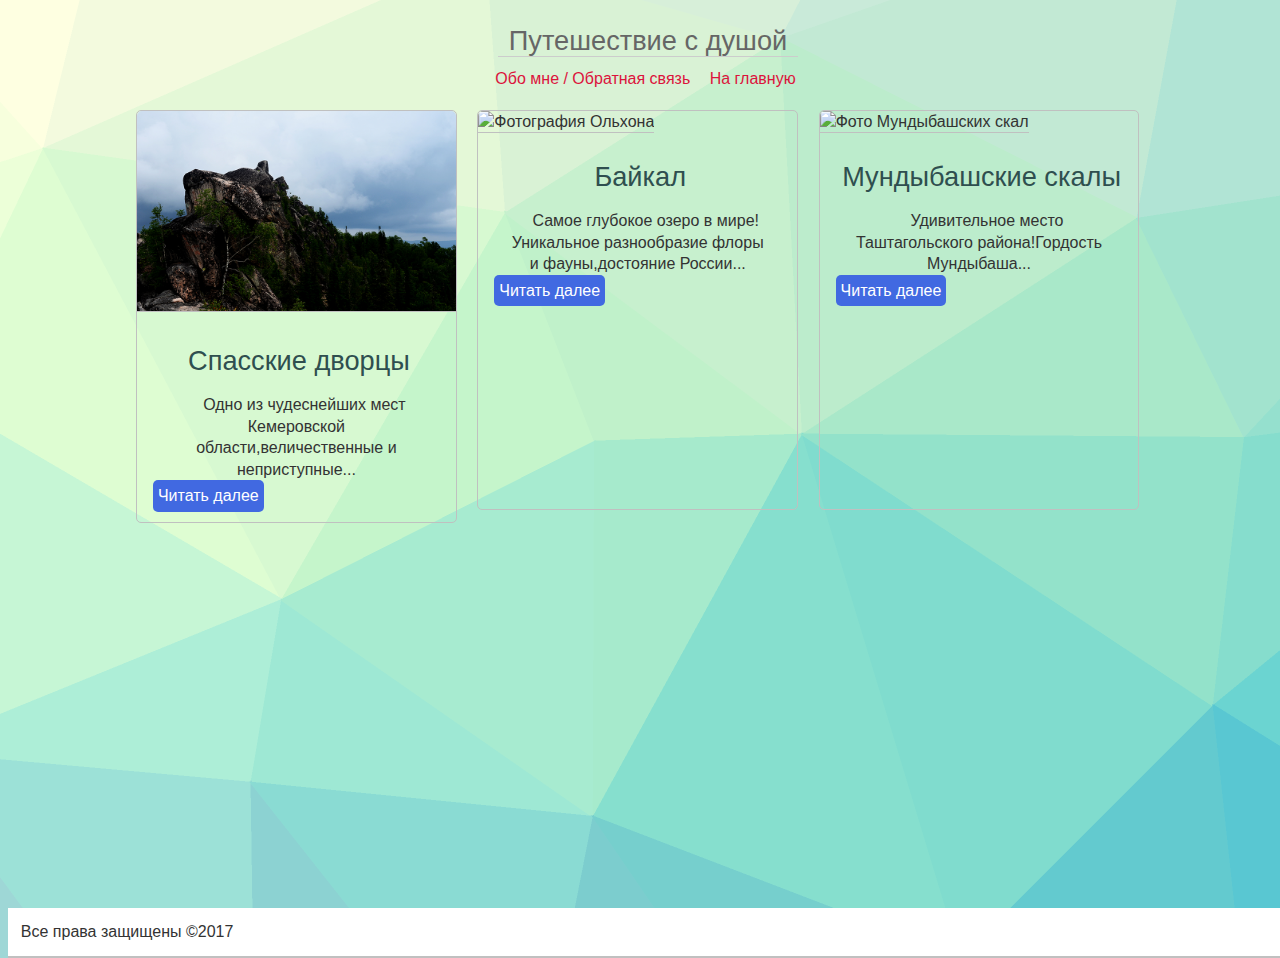
==== index.html @ afbb854e "fdg" ====
<!DOCTYPE html>
<html>
<head>
    <meta charset="utf-8">
    <meta name="keywords" content="photo,site,website" />
    <meta name="description" content="Сайт фотографа" />
    <link href="css/style.css" rel="stylesheet" type="text/css" />
    <link href="img/img/fivicon.png" rel="shortcut icon" type="image/x-icon" />
    <title>Сайт начинающего фотографа</title>
</head>

<body>
      <style>
   body {
    background-image: url('WDF_519652.png');
    background-repeat: no-repeat;
   }
  </style>
    <div id="page-warp">
        <div class="clear"><br /></div>
        <center>
            <div id="menu">Путешествие с душой
                <hr/>
            </div>
            <div id="menuHrefs">
                <a href="about.html">Обо мне / Обратная связь</a>
<a href="index.html">На главную</a>                </div></center>
        <div id="wrapper">
            <div id="articles"> 
                <article OnClick=window.location.href="spa.html">
                    <img src="img/img/first1.jpg" alt="Фотография Спасских дворцов" title="Спасские дворцы" />
                    <h2 align="center">Спасские дворцы</h2>
                    <p align="center">Одно из чудеснейших мест Кемеровской области,величественные и неприступные...</p>
                    <a href="spa.html" title="Посмотреть статью">Читать далее</a>
                </article>
                  <article OnClick=window.location.href="ba.html">
                    <img src="img/img/first2.JPG" alt="Фотография Ольхона" title="Байкал" />
                    <h2 align="center">Байкал</h2>
                    <p align="center">Самое глубокое озеро в мире!Уникальное разнообразие флоры и фауны,достояние России... </p>
                    <a href="ba.html" title="Посмотреть статью">Читать далее</a>
                </article>
                  <article OnClick=window.location.href="mu.html">
                    <img src="img/img/first3.JPG" alt="Фото Мундыбашских скал" title="Мундыбашские скалы" />
                    <h2 align="center">Мундыбашские скалы</h2>
                    <p align="center">Удивительное место Таштагольского района!Гордость Мундыбаша...</p>
                    <a href="mu.html" title="Посмотреть статью">Читать далее</a>
                </article>
            </div>
            <div class="clear">
            </div>
            <script src="//yastatic.net/es5-shims/0.0.2/es5-shims.min.js"></script>
<script src="//yastatic.net/share2/share.js"></script>
<div class="ya-share2" data-services="vkontakte,facebook,odnoklassniki,moimir,gplus,twitter,viber,whatsapp"></div>
        </div>
    </div>
    <footer>
        <span class="left">Все права защищены &copy;2017</span><script src="//yastatic.net/es5-shims/0.0.2/es5-shims.min.js"></script>
<script src="//yastatic.net/share2/share.js"></script>
<div class="ya-share2" data-services="vkontakte,facebook,odnoklassniki,moimir,gplus,twitter,viber,whatsapp"></div>
        
    </footer>
</body>

</html>
---- css/style.css ----
@charset"utf-8" * {
    margin: 0;
    padding: 0;
    outline: none;
}

html {
    height: 100%
}

body {
    width: 100%;
    height: 100%;
    color: #333;
    background: #f7f7f7;
    font-size: 1em;
    font-family: "Segoe UI", sans-serif;
    line-height: 135%;
}

a {
    color: #f58b8b;
    text-decoration: none;
    transition: all.6s ease;
    -moz-transition: all.6s ease;
    -webkit-transition: all.6s ease;
}

a:hover {
    color: #8b9ff5;
    text-decoration: none;
    transition: all.6s ease;
    -moz-transition: all.6s ease;
    -webkit-transition: all.6s ease;
}

a:active {
    color: #8ce4a6;
}

img {
    max-width: 100%;
    height: auto;
    width: auto;
}

hr {
    display: block;
    border: 0;
    height: 1px;
    border-top: 1px solid #ccc;
    padding: 0;
}

p {
    margin: auto;
    width: 90%;
}

.left {
    float: left
}

.right {
    float: right
}

.clear {
    clear: both
}


/*Selection block*/

::selection {
    background: #f58b8b;
    color: #fff
}

::-moz-selection {
    background: #f58b8b;
    color: #fff
}

header,
footer {
    width: 98%;
    background-color: #fff;
    float: left;
}

header {
    border-bottom: 2px solid silver padding:1%;
}

#logo {
    font-family: Comic Sans MS, sans-serif;
    font-size: 2em;
    color: silver;
}

.contact {
    font-size: 1.5em;
    font-family: Comic Sans MS, sans-serif;
    margin-left: 20px;
}

input[type=text].field {
    border-radius: 5px;
    border: 2px solid silver;
    padding: 5px;
    margin-left: 20px;
}

input[type=text].field:focus {
    border: 2px soild #f58b8b
}


/* Cтили для футера*/

#menu {
    color: #666;
    font-family: Comic Sans MS, sans-serif;
    font-size: 1.7em;
}

#menu hr {
    width: 300px;
    max-width: 100%;
    margin-top: 5px;
    margin-bottom: 10px;
}

#menuHrefs a {
    padding: 5px;
    border-radius: 5px;
    margin-right: 5px;
    color: crimson;
}

#menuHrefs a:hover {
    background-color: dodgerblue
}


/* Стили для сайта*/

#wrapper {
    float: left;
    width: 100%;
    margin-top: 20px;
}

#wrapper #articles {
    float: left;
    width: 80%;
    margin-left: 10%;
}

#wrapper #articles article {
    float: left;
    width: 31.3333%;
    border: 1px solid silver;
    box-sizing: border-box;
    border-radius: 5px;
    margin-right: 2%;
    min-height: 400px;
}

#wrapper #articles article img {
    width: 100%;
    height: 200px;
    border-radius: 5px 5px 0px 0px;
    border-bottom: 1px solid silver;
    margin-bottom: 10px;
}

#wrapper #articles article h2 {
    width: 90 %;
    margin-left: 5px;
    font-weight: normal;
    font-size: 1.7em;
    color: darkslategrey;
}

#wrapper #articles article p {
    width: 80%;
    margin-left: 10%;
    text-indent: 1em;
}

#wrapper #articles article a {
    padding: 5px;
    background-color: royalblue;
    margin-left: 5%;
    border-radius: 5px;
    color: #fff;
    float: left;
    margin-bottom: 10px;
}

#wrapper #articles article a:hover {
    background-color: red;
}


/* Стили для страницы о нас*/

#about_us {
    width: 60%;
    float: left;
    background-color: #fafafa;
    border-radius: 5px;
    border: 1px solid silver;
    box-sizing: border-box;
    padding: 1%;
}

#columRight {
    width: 30%;
    float: left;
    margin-left: 5%;
    background-color: #fafafa;
    border-radius: 5px;
    border: 1px solid silver;
    box-sizing: border-box;
    padding: 1%;
}


/* Центральный блок нашего сайта*/
/* Стили для футера*/

footer {
    padding: 1%;
    border-bottom: 2px solid silver;
    margin-top: 10px;
    padding-bottom: 2%;
}

footer img {
    width: 10%;
    float: left;
    margin-right: 5px;
}

#page-warp: after {
    content: "";
    display: block;
}

footer,
#page-warp:after {
    height: 10px;
}

#page-warp {
    min-height: 100%;
    margin-bottom: -10px;
}


/*Сейчас пойдут стили для галлереи*/

.maps {
    margin-top: 2%;
}

.demo-gallery>ul {
    margin: 5%;
}

.demo-gallery>ul>li {
    float: left;
    margin-bottom: 15px;
    margin-right: 20px;
    width: 200px;
}

.demo-gallery>ul>li a {
    border: 3px solid #FFF;
    border-radius: 3px;
    display: block;
    overflow: hidden;
    position: relative;
    float: left;
}

.demo-gallery>ul>li a>img {
    -webkit-transition: -webkit-transform 0.15s ease 0s;
    -moz-transition: -moz-transform 0.15s ease 0s;
    -o-transition: -o-transform 0.15s ease 0s;
    transition: transform 0.15s ease 0s;
    -webkit-transform: scale3d(1, 1, 1);
    transform: scale3d(1, 1, 1);
    height: 100%;
    width: 100%;
}

.demo-gallery>ul>li a:hover>img {
    -webkit-transform: scale3d(1.1, 1.1, 1.1);
    transform: scale3d(1.1, 1.1, 1.1);
}

.demo-gallery>ul>li a:hover .demo-gallery-poster>img {
    opacity: 1;
}

.demo-gallery>ul>li a .demo-gallery-poster {
    background-color: rgba(0, 0, 0, 0.1);
    bottom: 0;
    left: 0;
    position: absolute;
    right: 0;
    top: 0;
    -webkit-transition: background-color 0.15s ease 0s;
    -o-transition: background-color 0.15s ease 0s;
    transition: background-color 0.15s ease 0s;
}

.demo-gallery>ul>li a .demo-gallery-poster>img {
    left: 50%;
    margin-left: -10px;
    margin-top: -10px;
    opacity: 0;
    position: absolute;
    top: 50%;
    -webkit-transition: opacity 0.3s ease 0s;
    -o-transition: opacity 0.3s ease 0s;
    transition: opacity 0.3s ease 0s;
}

.demo-gallery>ul>li a:hover .demo-gallery-poster {
    background-color: rgba(0, 0, 0, 0.5);
}

.demo-gallery .justified-gallery>a>img {
    -webkit-transition: -webkit-transform 0.15s ease 0s;
    -moz-transition: -moz-transform 0.15s ease 0s;
    -o-transition: -o-transform 0.15s ease 0s;
    transition: transform 0.15s ease 0s;
    -webkit-transform: scale3d(1, 1, 1);
    transform: scale3d(1, 1, 1);
    height: 100%;
    width: 100%;
}

.demo-gallery .justified-gallery>a:hover>img {
    -webkit-transform: scale3d(1.1, 1.1, 1.1);
    transform: scale3d(1.1, 1.1, 1.1);
}

.demo-gallery .justified-gallery>a:hover .demo-gallery-poster>img {
    opacity: 1;
}

.demo-gallery .justified-gallery>a .demo-gallery-poster {
    background-color: rgba(0, 0, 0, 0.1);
    bottom: 0;
    left: 0;
    position: absolute;
    right: 0;
    top: 0;
    -webkit-transition: background-color 0.15s ease 0s;
    -o-transition: background-color 0.15s ease 0s;
    transition: background-color 0.15s ease 0s;
}

.demo-gallery .justified-gallery>a .demo-gallery-poster>img {
    left: 50%;
    margin-left: -10px;
    margin-top: -10px;
    opacity: 0;
    position: absolute;
    top: 50%;
    -webkit-transition: opacity 0.3s ease 0s;
    -o-transition: opacity 0.3s ease 0s;
    transition: opacity 0.3s ease 0s;
}

.demo-gallery .justified-gallery>a:hover .demo-gallery-poster {
    background-color: rgba(0, 0, 0, 0.5);
    
}

.demo-gallery .video .demo-gallery-poster img {
    height: 48px;
    margin-left: -24px;
    margin-top: -24px;
    opacity: 0.8;
    width: 48px;
}

.demo-gallery.dark>ul>li a {
    border: 3px solid #04070a;
}

.home .demo-gallery {
    padding-bottom: 80px;
}
/*Стили для about*/
#pic {
    float: left; /* Обтекание картинки текстом */
   }
   #text {
    margin-left: 400px; /* Отступ от левого края */
    margin-top: 30px;
    margin-right: 20px;
   }
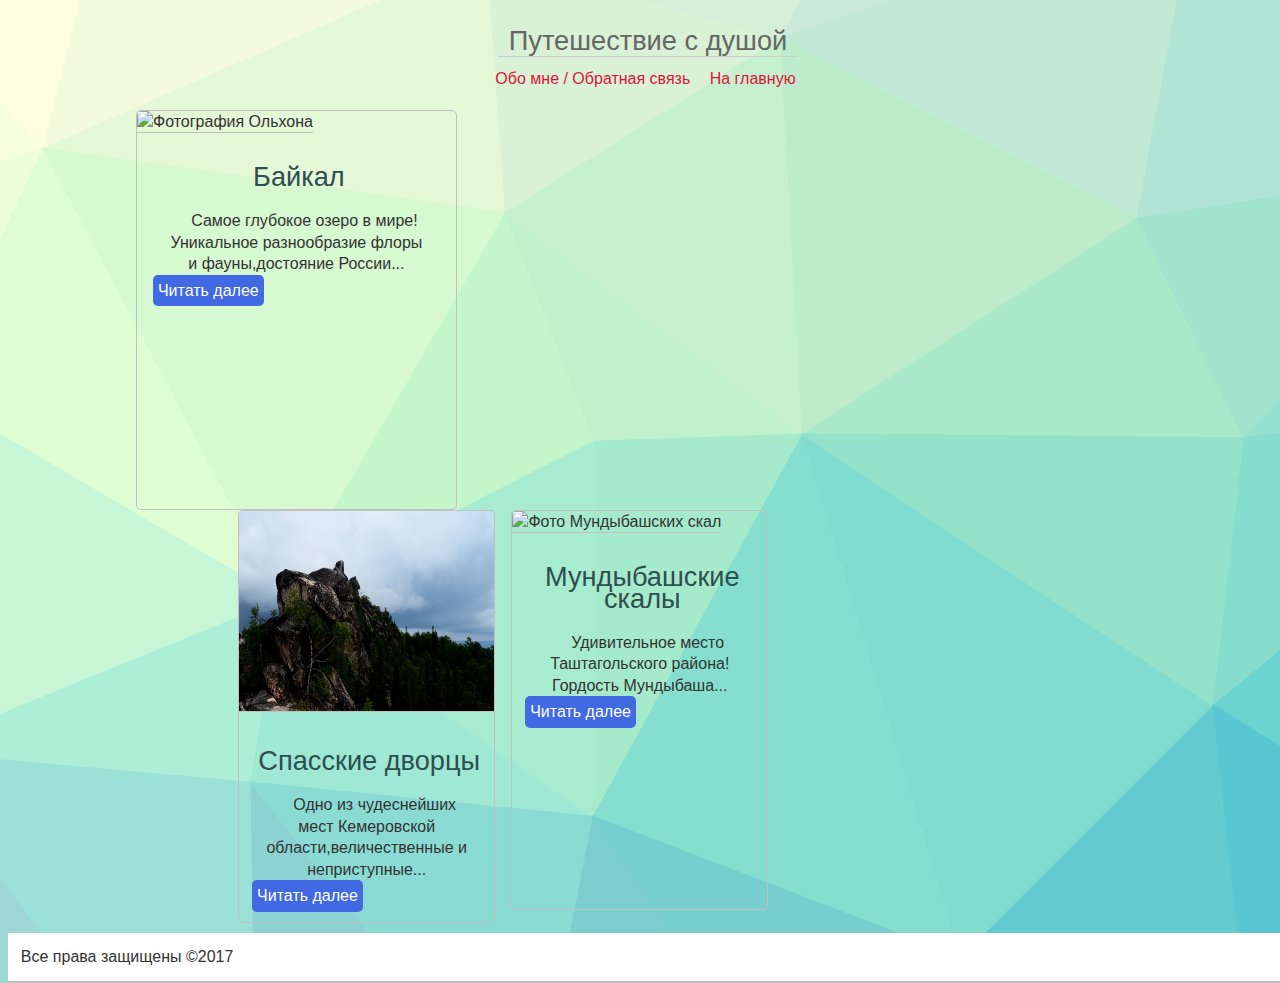
==== commit f86d45e9: "x" ====
--- a/index.html
+++ b/index.html
@@ -27,17 +27,18 @@
 <a href="index.html">На главную</a>                </div></center>
         <div id="wrapper">
             <div id="articles"> 
+                  <article OnClick=window.location.href="ba.html">
+                    <img src="img/img/first2.JPG" alt="Фотография Ольхона" title="Байкал" />
+                    <h2 align="center">Байкал</h2>
+                    <p align="center">Самое глубокое озеро в мире!Уникальное разнообразие флоры и фауны,достояние России... </p>
+                    <a href="ba.html" title="Посмотреть статью">Читать далее</a>
+                </article>
+                 <div id="articles"> 
                 <article OnClick=window.location.href="spa.html">
                     <img src="img/img/first1.jpg" alt="Фотография Спасских дворцов" title="Спасские дворцы" />
                     <h2 align="center">Спасские дворцы</h2>
                     <p align="center">Одно из чудеснейших мест Кемеровской области,величественные и неприступные...</p>
                     <a href="spa.html" title="Посмотреть статью">Читать далее</a>
-                </article>
-                  <article OnClick=window.location.href="ba.html">
-                    <img src="img/img/first2.JPG" alt="Фотография Ольхона" title="Байкал" />
-                    <h2 align="center">Байкал</h2>
-                    <p align="center">Самое глубокое озеро в мире!Уникальное разнообразие флоры и фауны,достояние России... </p>
-                    <a href="ba.html" title="Посмотреть статью">Читать далее</a>
                 </article>
                   <article OnClick=window.location.href="mu.html">
                     <img src="img/img/first3.JPG" alt="Фото Мундыбашских скал" title="Мундыбашские скалы" />
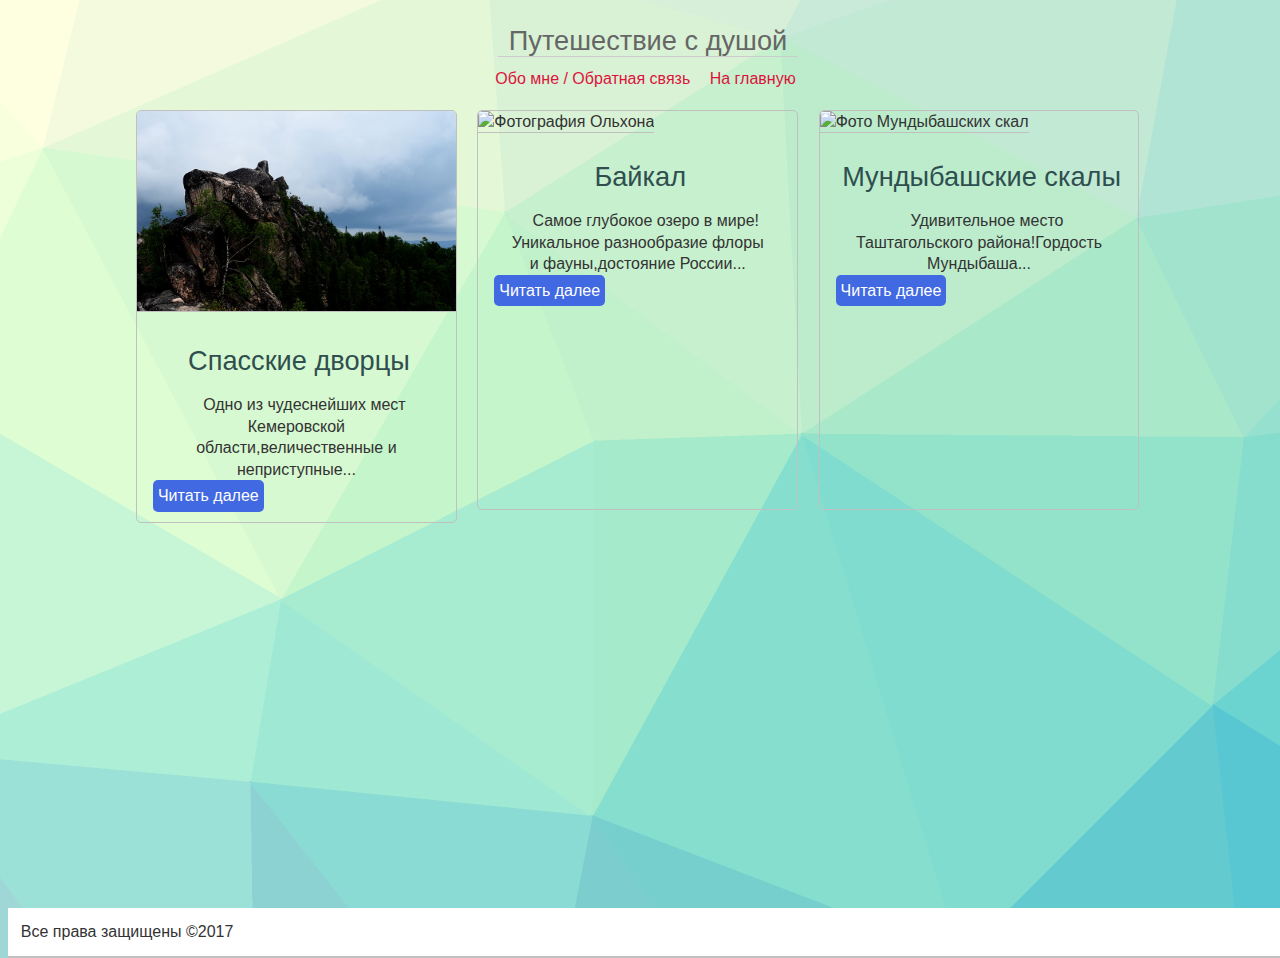
==== commit 042d0b96: "s" ====
--- a/index.html
+++ b/index.html
@@ -27,18 +27,17 @@
 <a href="index.html">На главную</a>                </div></center>
         <div id="wrapper">
             <div id="articles"> 
+                <article OnClick=window.location.href="spa.html">
+                    <img src="img/img/first1.jpg" alt="Фотография Спасских дворцов" title="Спасские дворцы" />
+                    <h2 align="center">Спасские дворцы</h2>
+                    <p align="center">Одно из чудеснейших мест Кемеровской области,величественные и неприступные...</p>
+                    <a href="spa.html" title="Посмотреть статью">Читать далее</a>
+                </article>
                   <article OnClick=window.location.href="ba.html">
                     <img src="img/img/first2.JPG" alt="Фотография Ольхона" title="Байкал" />
                     <h2 align="center">Байкал</h2>
                     <p align="center">Самое глубокое озеро в мире!Уникальное разнообразие флоры и фауны,достояние России... </p>
                     <a href="ba.html" title="Посмотреть статью">Читать далее</a>
-                </article>
-                 <div id="articles"> 
-                <article OnClick=window.location.href="spa.html">
-                    <img src="img/img/first1.jpg" alt="Фотография Спасских дворцов" title="Спасские дворцы" />
-                    <h2 align="center">Спасские дворцы</h2>
-                    <p align="center">Одно из чудеснейших мест Кемеровской области,величественные и неприступные...</p>
-                    <a href="spa.html" title="Посмотреть статью">Читать далее</a>
                 </article>
                   <article OnClick=window.location.href="mu.html">
                     <img src="img/img/first3.JPG" alt="Фото Мундыбашских скал" title="Мундыбашские скалы" />
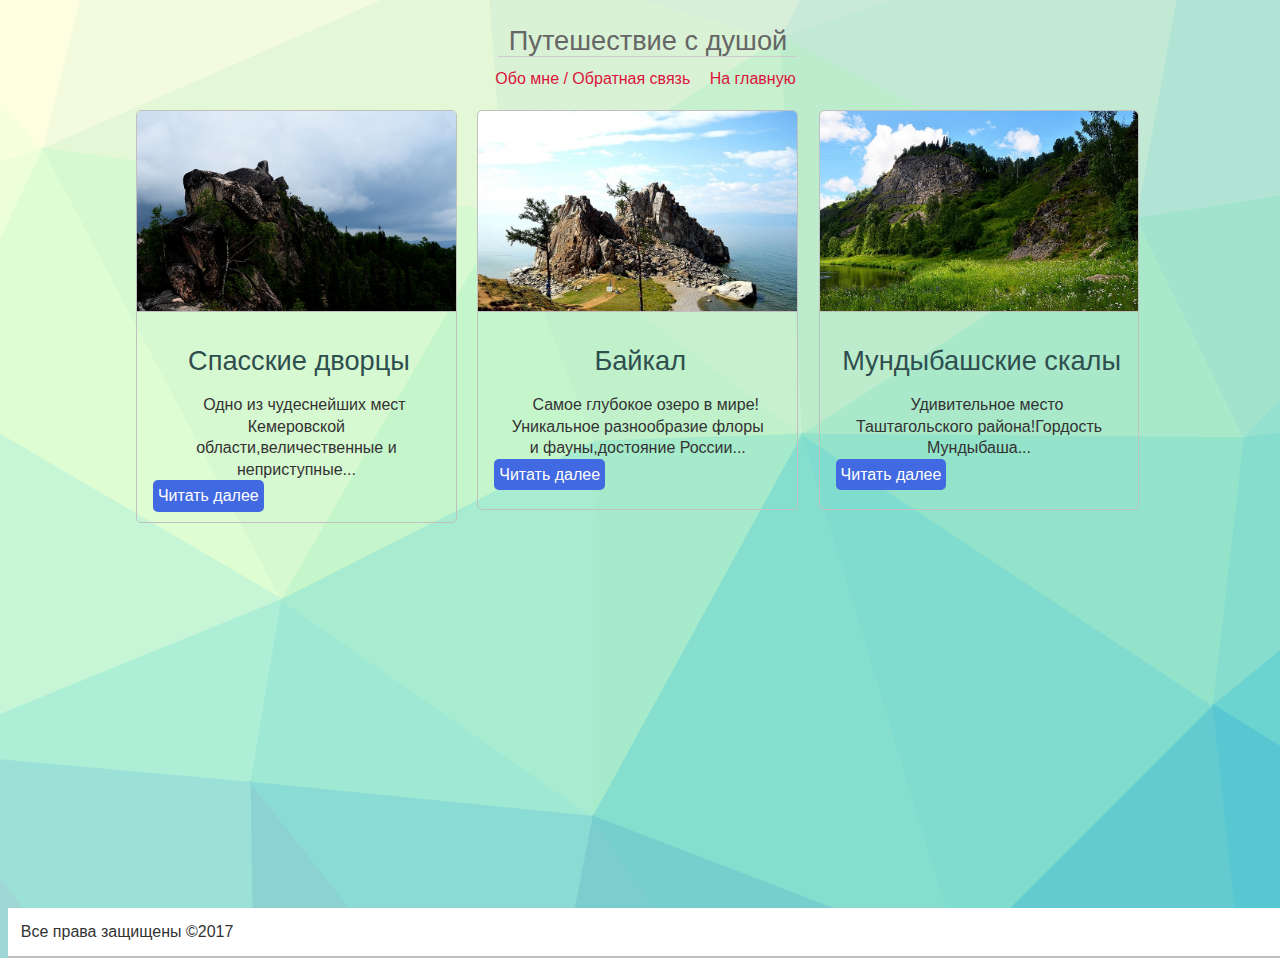
==== commit 77854b7b: "23" ====
--- a/index.html
+++ b/index.html
@@ -34,13 +34,13 @@
                     <a href="spa.html" title="Посмотреть статью">Читать далее</a>
                 </article>
                   <article OnClick=window.location.href="ba.html">
-                    <img src="img/img/first2.JPG" alt="Фотография Ольхона" title="Байкал" />
+                    <img src="img/img/first2.jpg" alt="Фотография Ольхона" title="Байкал" />
                     <h2 align="center">Байкал</h2>
                     <p align="center">Самое глубокое озеро в мире!Уникальное разнообразие флоры и фауны,достояние России... </p>
                     <a href="ba.html" title="Посмотреть статью">Читать далее</a>
                 </article>
                   <article OnClick=window.location.href="mu.html">
-                    <img src="img/img/first3.JPG" alt="Фото Мундыбашских скал" title="Мундыбашские скалы" />
+                    <img src="img/img/first3.jpg" alt="Фото Мундыбашских скал" title="Мундыбашские скалы" />
                     <h2 align="center">Мундыбашские скалы</h2>
                     <p align="center">Удивительное место Таштагольского района!Гордость Мундыбаша...</p>
                     <a href="mu.html" title="Посмотреть статью">Читать далее</a>
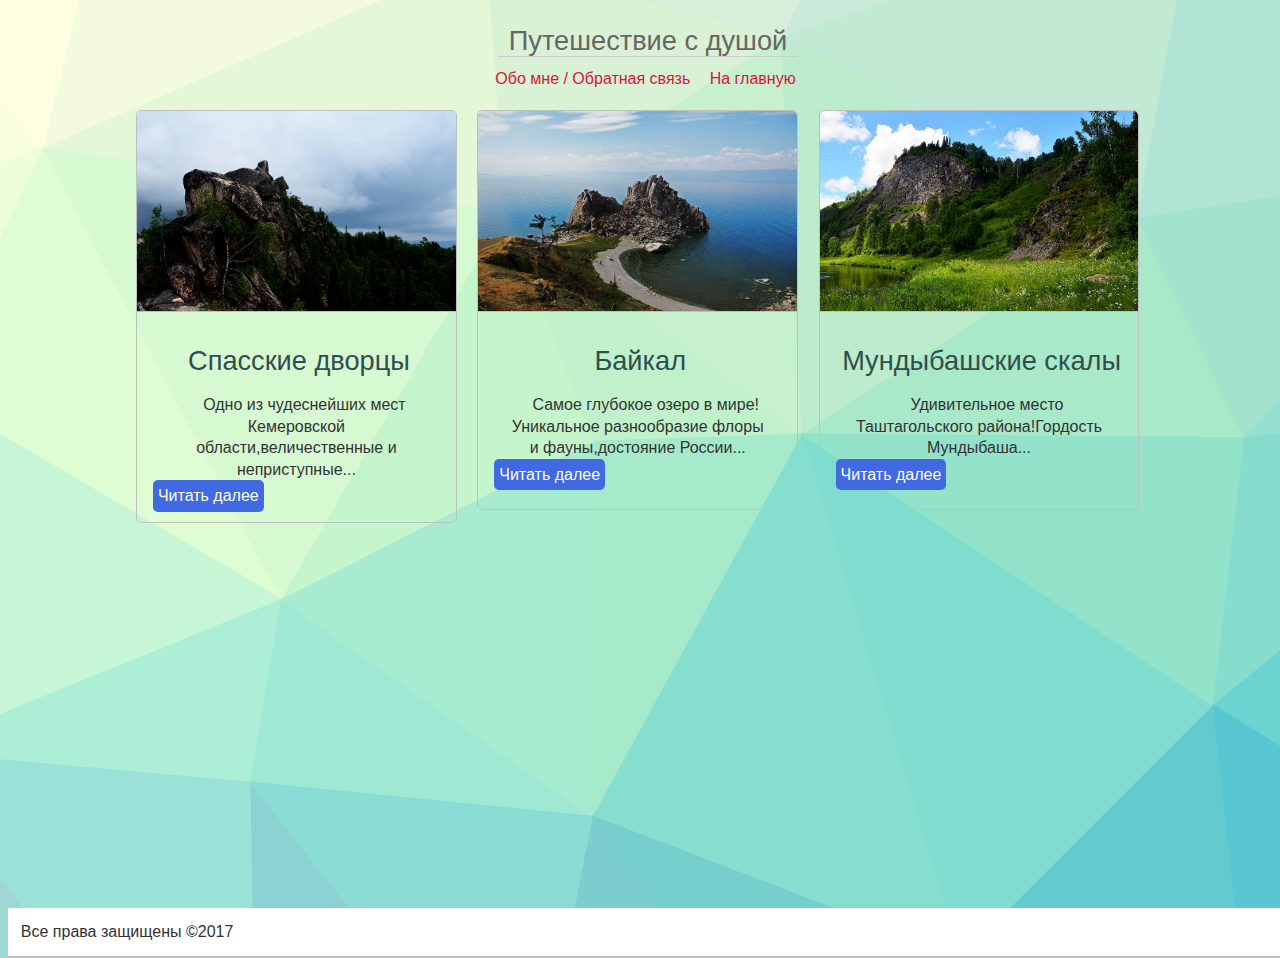
==== commit fb438fe8: "Глобал" ====
--- a/index.html
+++ b/index.html
@@ -10,12 +10,16 @@
 </head>
 
 <body>
-      <style>
-   body {
-    background-image: url('WDF_519652.png');
-    background-repeat: no-repeat;
-   }
-  </style>
+    <style> 
+body{ 
+background-image: url('WDF_519652.png');
+    background-repeat: no-repeat; 
+-moz-background-size: 100% 
+-webkit-background-size: 100% 
+-o-background-size: 100% 
+background-size: 100% 
+} 
+</style> 
     <div id="page-warp">
         <div class="clear"><br /></div>
         <center>
@@ -49,8 +53,6 @@
             <div class="clear">
             </div>
             <script src="//yastatic.net/es5-shims/0.0.2/es5-shims.min.js"></script>
-<script src="//yastatic.net/share2/share.js"></script>
-<div class="ya-share2" data-services="vkontakte,facebook,odnoklassniki,moimir,gplus,twitter,viber,whatsapp"></div>
         </div>
     </div>
     <footer>
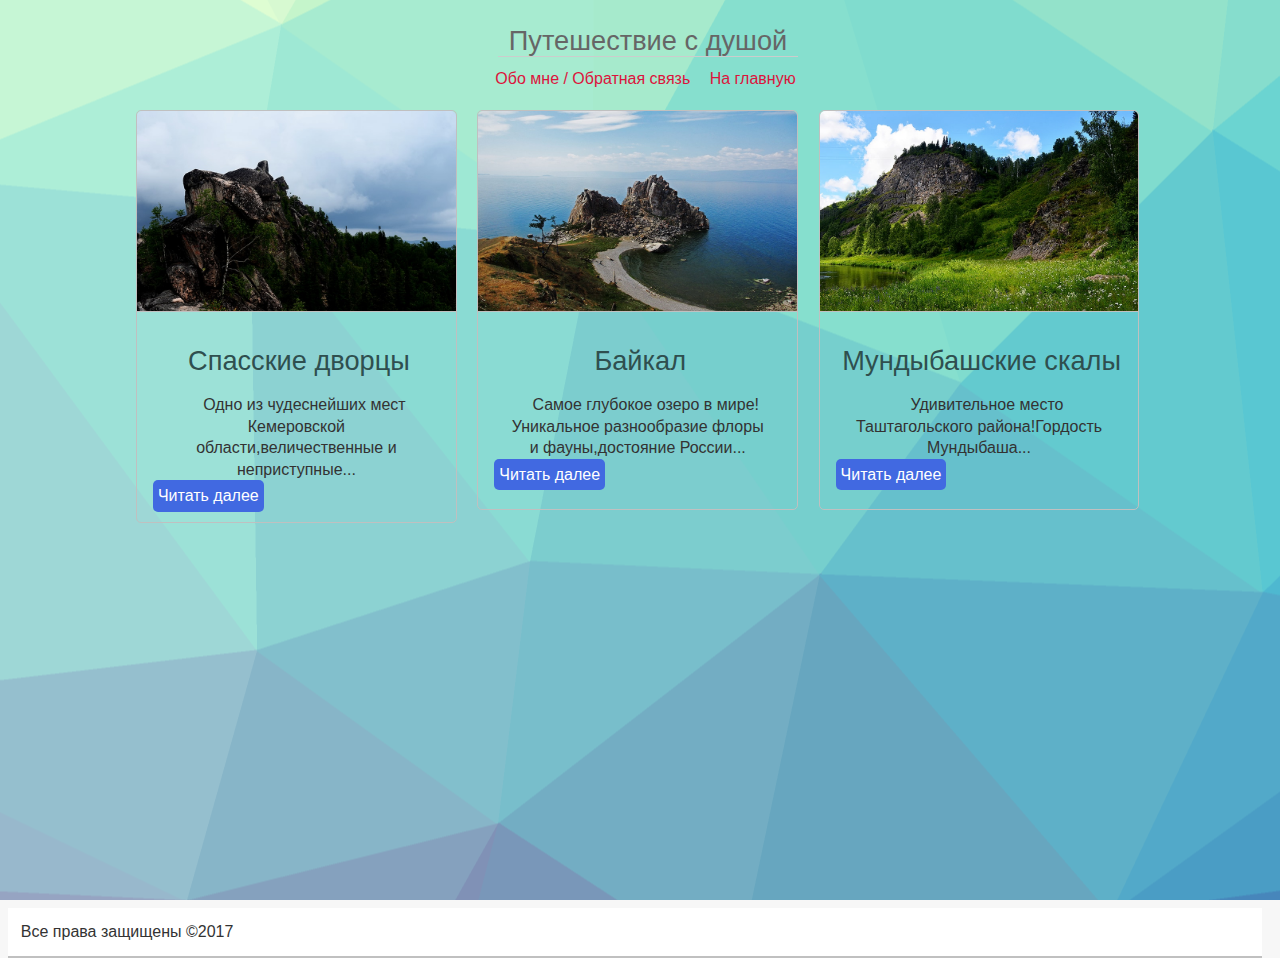
==== commit f4434635: "Global" ====
--- a/index.html
+++ b/index.html
@@ -10,16 +10,14 @@
 </head>
 
 <body>
-    <style> 
+      <style> 
 body{ 
 background-image: url('WDF_519652.png');
     background-repeat: no-repeat; 
--moz-background-size: 100% 
--webkit-background-size: 100% 
--o-background-size: 100% 
-background-size: 100% 
-} 
-</style> 
+ background-repeat: repeat-y, repeat-y;
+    background-position: left, right;
+    background-attachment: fixed, fixed;}
+    </style> 
     <div id="page-warp">
         <div class="clear"><br /></div>
         <center>
--- a/css/style.css
+++ b/css/style.css
@@ -84,8 +84,11 @@
 
 header,
 footer {
-    width: 98%;
+    width: 96%;
     background-color: #fff;
+   float:left;
+}
+.ya-share2{
     float: left;
 }
 
@@ -242,7 +245,7 @@
 footer img {
     width: 10%;
     float: left;
-    margin-right: 5px;
+    margin-right: 2%;
 }
 
 #page-warp: after {
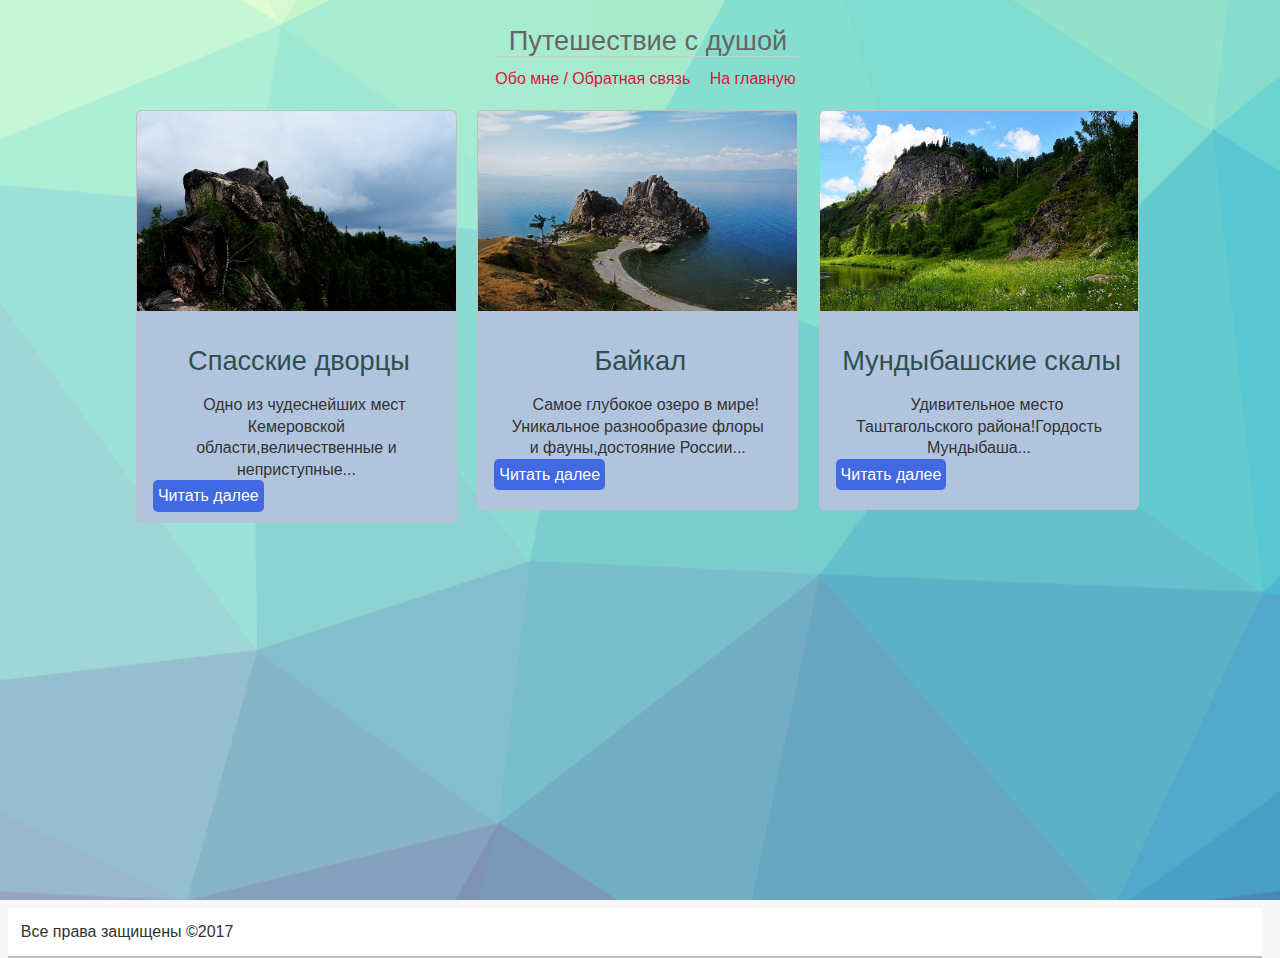
==== commit 8e378192: "рекла" ====
--- a/index.html
+++ b/index.html
@@ -7,6 +7,13 @@
     <link href="css/style.css" rel="stylesheet" type="text/css" />
     <link href="img/img/fivicon.png" rel="shortcut icon" type="image/x-icon" />
     <title>Сайт начинающего фотографа</title>
+    <script async src="//pagead2.googlesyndication.com/pagead/js/adsbygoogle.js"></script> 
+<script> 
+(adsbygoogle = window.adsbygoogle || []).push({ 
+google_ad_client: "ca-pub-7124342390411539", 
+enable_page_level_ads: true 
+}); 
+</script>
 </head>
 
 <body>
--- a/css/style.css
+++ b/css/style.css
@@ -162,6 +162,7 @@
 }
 
 #wrapper #articles article {
+    background: #b0c4de;
     float: left;
     width: 31.3333%;
     border: 1px solid silver;
